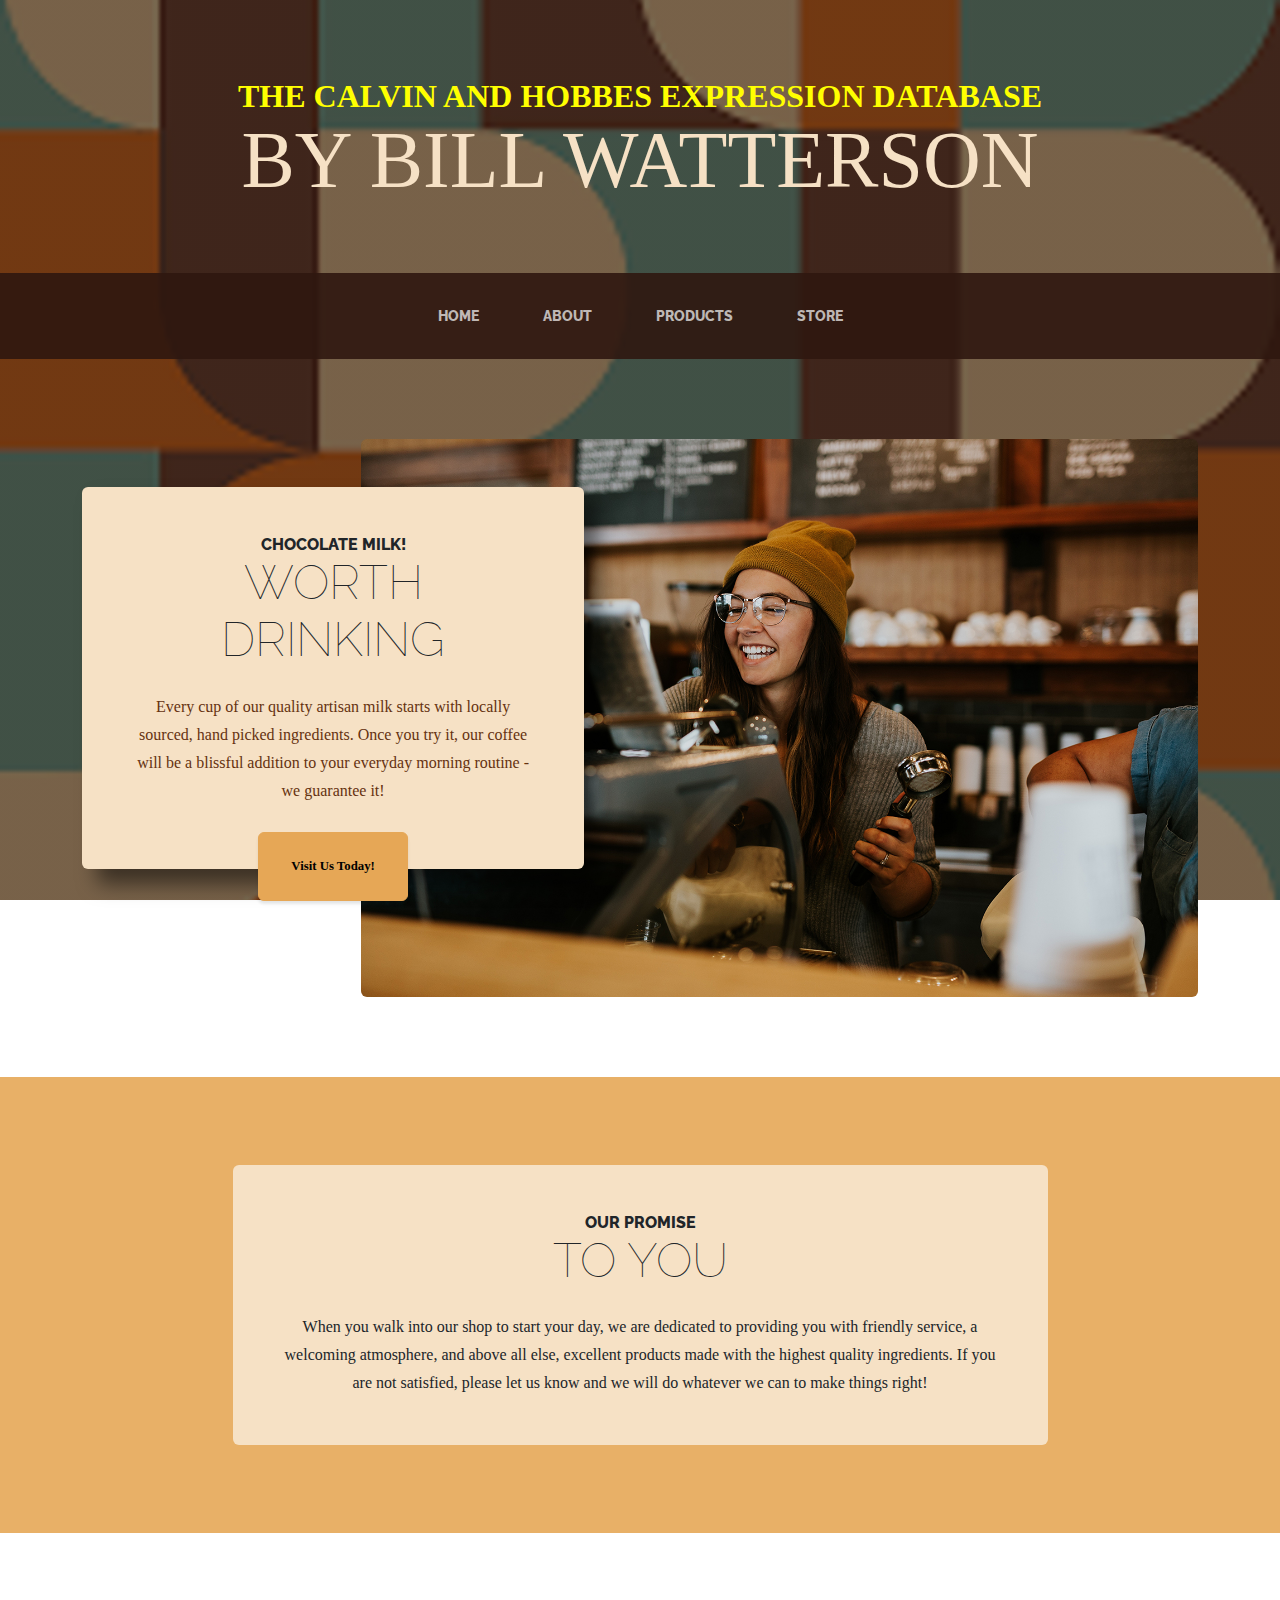
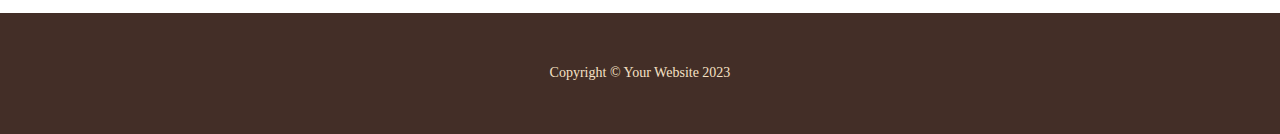
==== index.html @ fbb1bbc7 "Add files via upload" ====
<!DOCTYPE html>
<html lang="en">
    <head>
        <meta charset="utf-8" />
        <meta name="viewport" content="width=device-width, initial-scale=1, shrink-to-fit=no" />
        <meta name="description" content="" />
        <meta name="author" content="" />
        <title>Calvin and Hobbes</title>
        <link rel="icon" type="image/x-icon" href="assets/favicon.ico" />
        <!-- Google fonts-->
        <link href="https://fonts.googleapis.com/css?family=Raleway:100,100i,200,200i,300,300i,400,400i,500,500i,600,600i,700,700i,800,800i,900,900i" rel="stylesheet" />
        <link href="https://fonts.googleapis.com/css?family=Lora:400,400i,700,700i" rel="stylesheet" />
        <!-- Core theme CSS (includes Bootstrap)-->
        <link href="css/styles.css" rel="stylesheet"/>
        <link href="css/mystyles.css" rel="stylesheet"/>
    </head>
    <body>
        <header>
            <h1 class="site-heading text-center text-faded d-none d-lg-block">
                <span class="site-heading-upper text-primary mb-3">The Calvin and Hobbes Expression Database</span>
                <span class="site-heading-lower">By Bill Watterson</span>
            </h1>
        </header>
        <!-- Navigation-->
        <nav class="navbar navbar-expand-lg navbar-dark py-lg-4" id="mainNav">
            <div class="container">
                <a class="navbar-brand text-uppercase fw-bold d-lg-none" href="index.html">Start Bootstrap</a>
                <button class="navbar-toggler" type="button" data-bs-toggle="collapse" data-bs-target="#navbarSupportedContent" aria-controls="navbarSupportedContent" aria-expanded="false" aria-label="Toggle navigation"><span class="navbar-toggler-icon"></span></button>
                <div class="collapse navbar-collapse" id="navbarSupportedContent">
                    <ul class="navbar-nav mx-auto">
                        <li class="nav-item px-lg-4"><a class="nav-link text-uppercase" href="index.html">Home</a></li>
                        <li class="nav-item px-lg-4"><a class="nav-link text-uppercase" href="website/index.html">About</a></li>
                        <li class="nav-item px-lg-4"><a class="nav-link text-uppercase" href="products.html">Products</a></li>
                        <li class="nav-item px-lg-4"><a class="nav-link text-uppercase" href="store.html">Store</a></li>
                    </ul>
                </div>
            </div>
        </nav>
        <section class="page-section clearfix">
            <div class="container">
                <div class="intro">
                    <img class="intro-img img-fluid mb-3 mb-lg-0 rounded" src="assets/img/intro.jpg" alt="..." />
                    <div class="intro-text left-0 text-center bg-faded p-5 rounded">
                        <h2 class="section-heading mb-4">
                            <span class="section-heading-upper">Chocolate Milk!</span>
                            <span class="section-heading-lower">Worth Drinking</span>
                        </h2>
                        <p class="mb-3 notyellow">Every cup of our quality artisan milk starts with locally sourced, hand picked ingredients. Once you try it, our coffee will be a blissful addition to your everyday morning routine - we guarantee it!</p>
                        <div class="intro-button mx-auto"><a class="btn btn-primary btn-xl" href="#!">Visit Us Today!</a></div>
                    </div>
                </div>
            </div>
        </section>
        <section class="page-section cta">
            <div class="container">
                <div class="row">
                    <div class="col-xl-9 mx-auto">
                        <div class="cta-inner bg-faded text-center rounded">
                            <h2 class="section-heading mb-4">
                                <span class="section-heading-upper">Our Promise</span>
                                <span class="section-heading-lower">To You</span>
                            </h2>
                            <p class="mb-0">When you walk into our shop to start your day, we are dedicated to providing you with friendly service, a welcoming atmosphere, and above all else, excellent products made with the highest quality ingredients. If you are not satisfied, please let us know and we will do whatever we can to make things right!</p>
                        </div>
                    </div>
                </div>
            </div>
        </section>
        <footer class="footer text-faded text-center py-5">
            <div class="container"><p class="m-0 small">Copyright &copy; Your Website 2023</p></div>
        </footer>
        <!-- Bootstrap core JS-->
        <script src="https://cdn.jsdelivr.net/npm/bootstrap@5.2.3/dist/js/bootstrap.bundle.min.js"></script>
        <!-- Core theme JS-->
        <script src="js/scripts.js"></script>
    </body>
</html>
---- css/mystyles.css ----
body{
    font-family: 'Times New Roman', Times, serif;
}
.site-heading-lower{
    font-family: 'Times New Roman', Times, serif;
}
.mb-3{
    font-family: 'Times New Roman', Times, serif;
    color: yellow !important;
}
.notyellow{
    color:rgb(101, 50, 16) !important;
} /*!important overrides anything which is why we have the notyellow with important to override the .mba style*/
.intro-text{
    box-shadow: 15px 15px 20px rgba(0, 0, 0, .5);
}
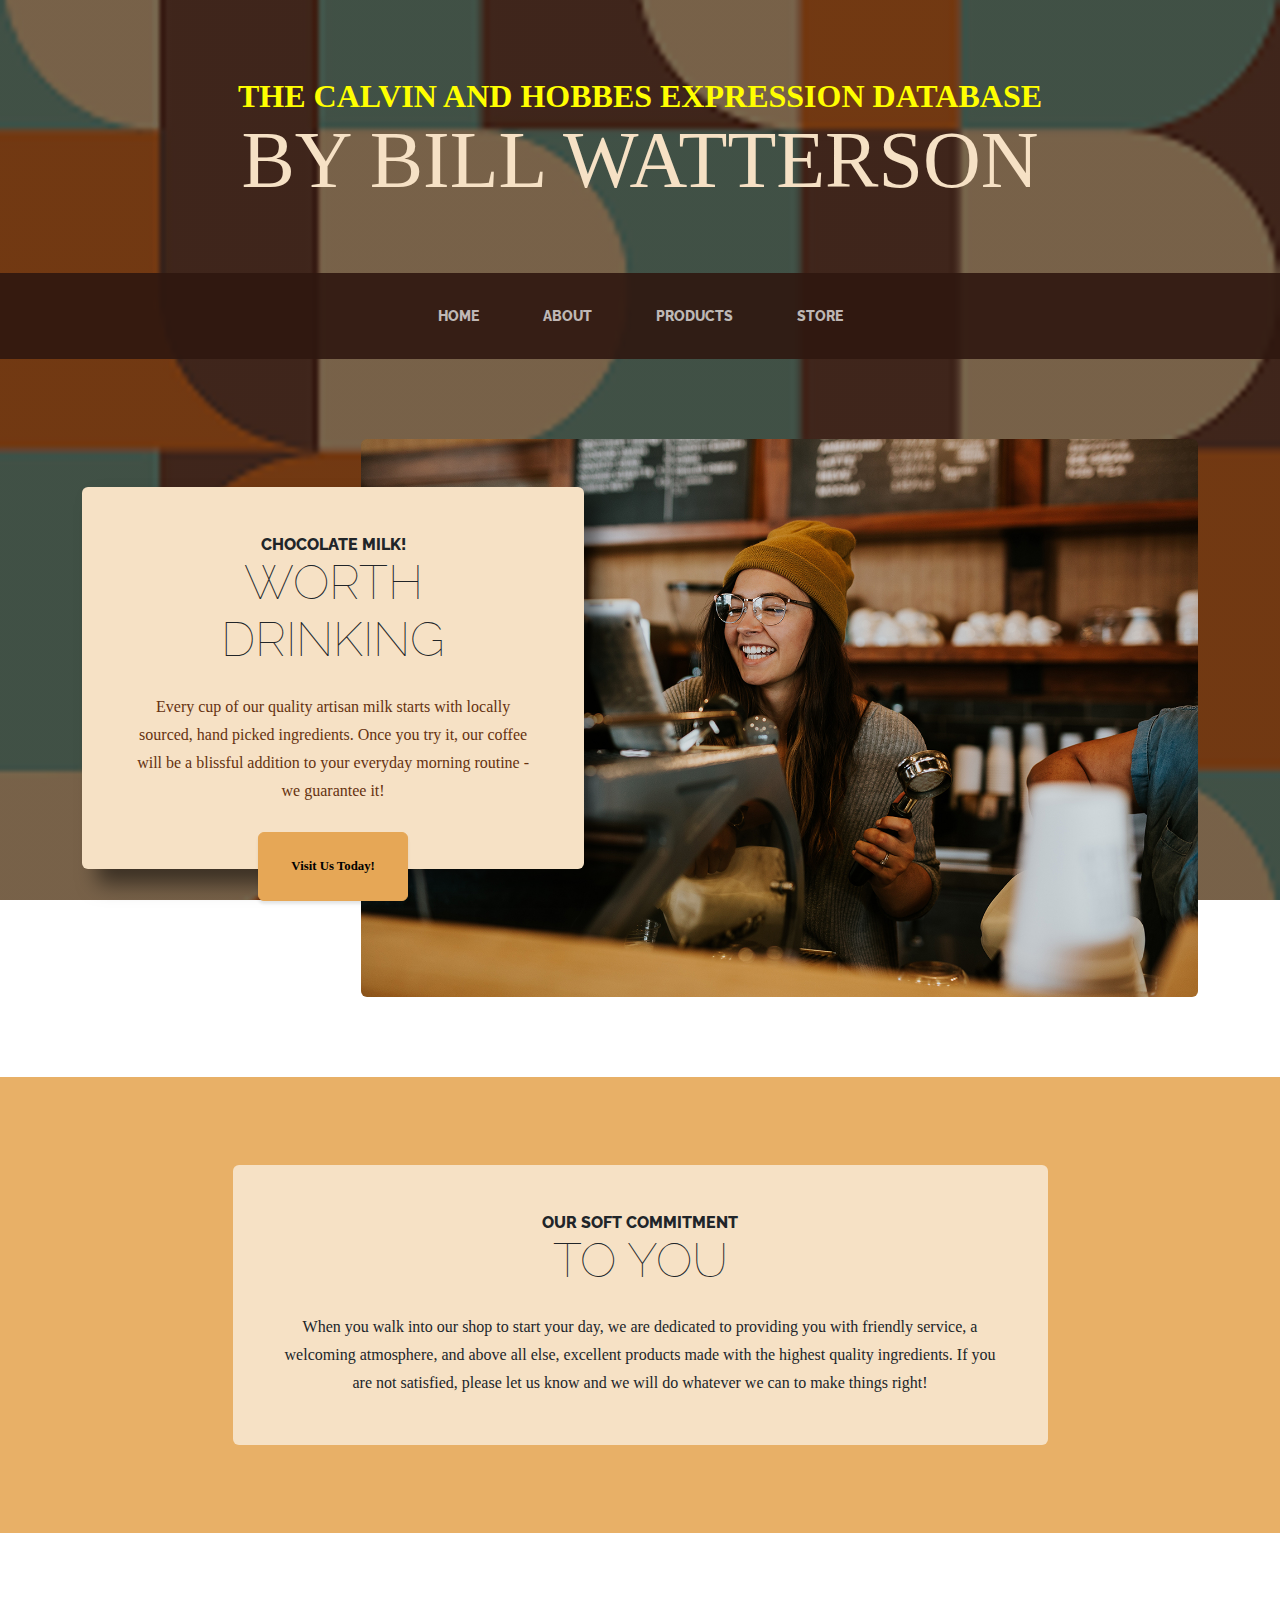
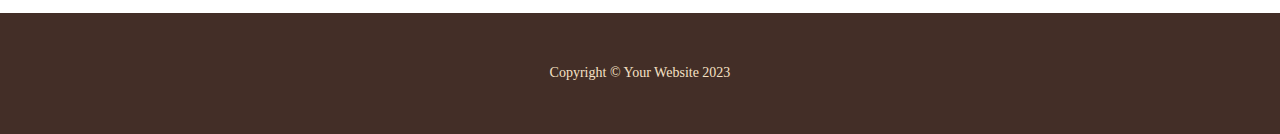
==== commit c34f59dc: "Add files via upload" ====
--- a/index.html
+++ b/index.html
@@ -57,7 +57,7 @@
                     <div class="col-xl-9 mx-auto">
                         <div class="cta-inner bg-faded text-center rounded">
                             <h2 class="section-heading mb-4">
-                                <span class="section-heading-upper">Our Promise</span>
+                                <span class="section-heading-upper">Our Soft Commitment</span>
                                 <span class="section-heading-lower">To You</span>
                             </h2>
                             <p class="mb-0">When you walk into our shop to start your day, we are dedicated to providing you with friendly service, a welcoming atmosphere, and above all else, excellent products made with the highest quality ingredients. If you are not satisfied, please let us know and we will do whatever we can to make things right!</p>
